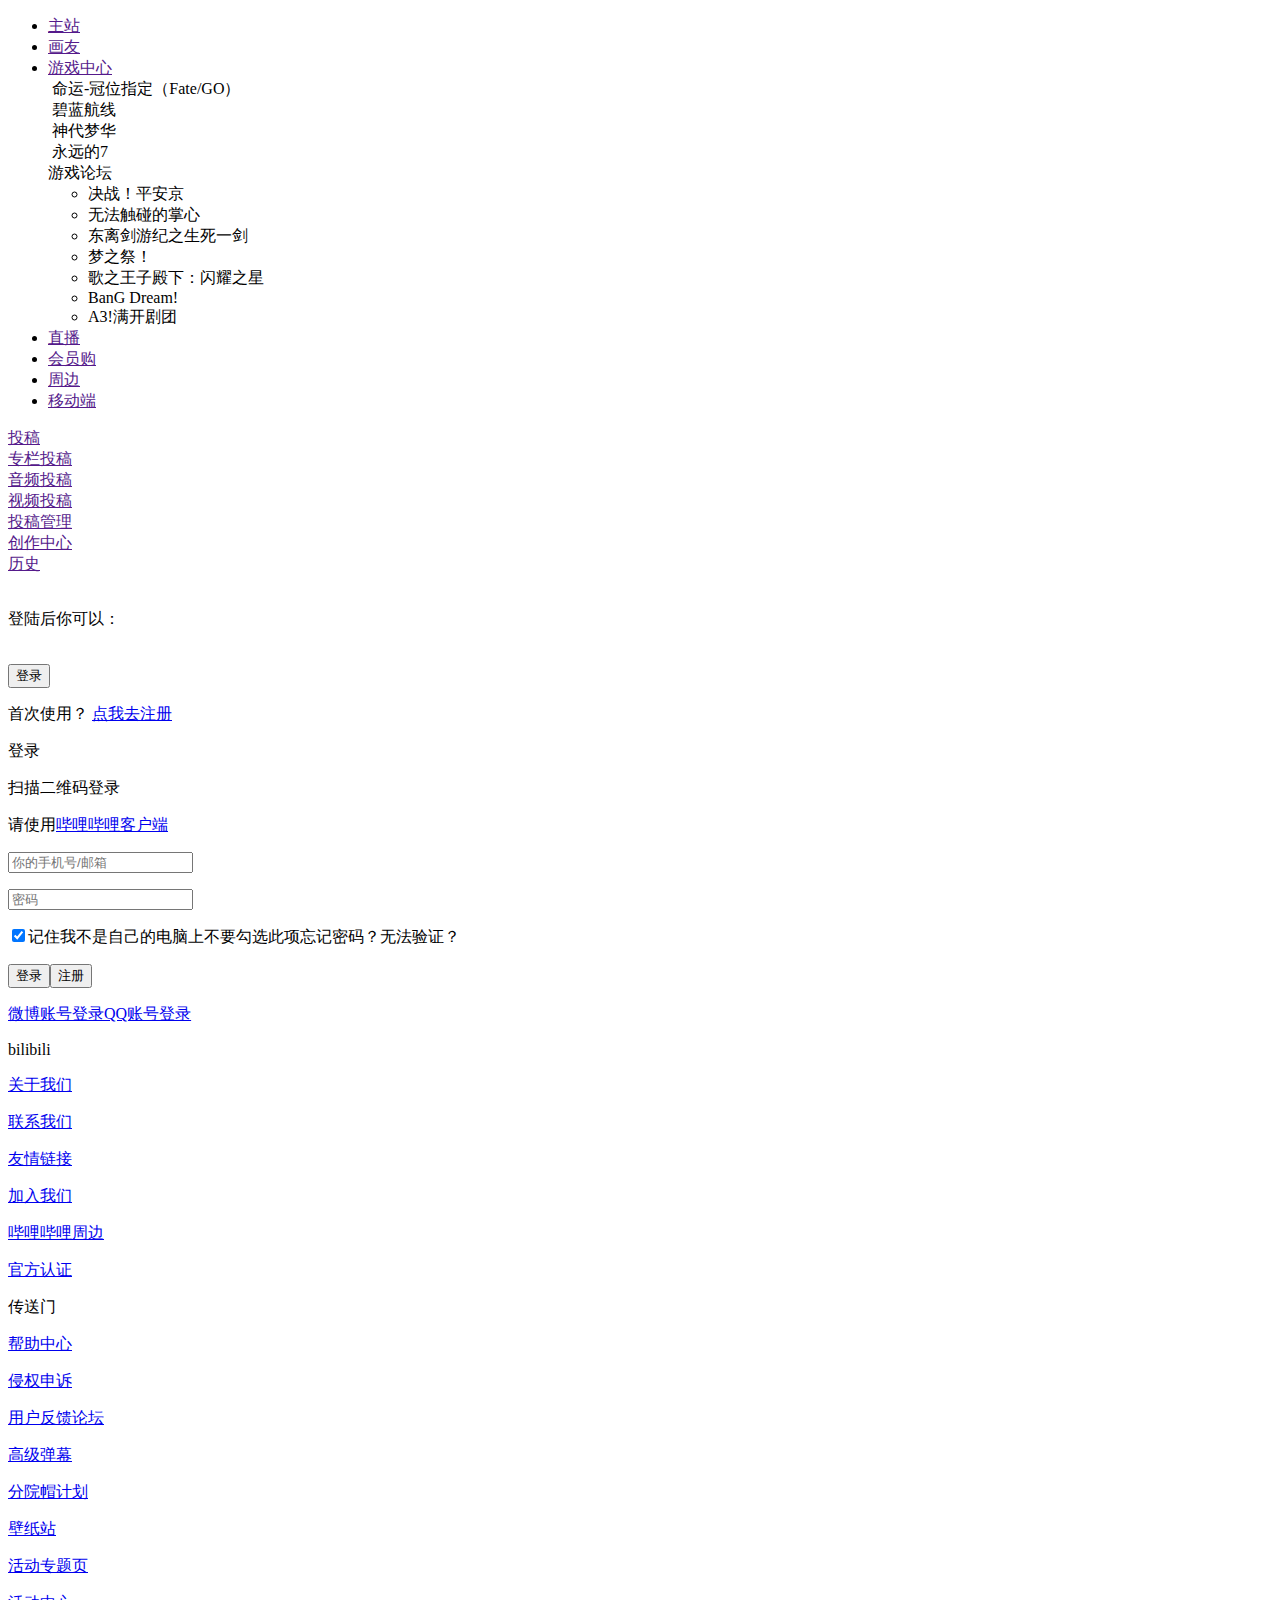
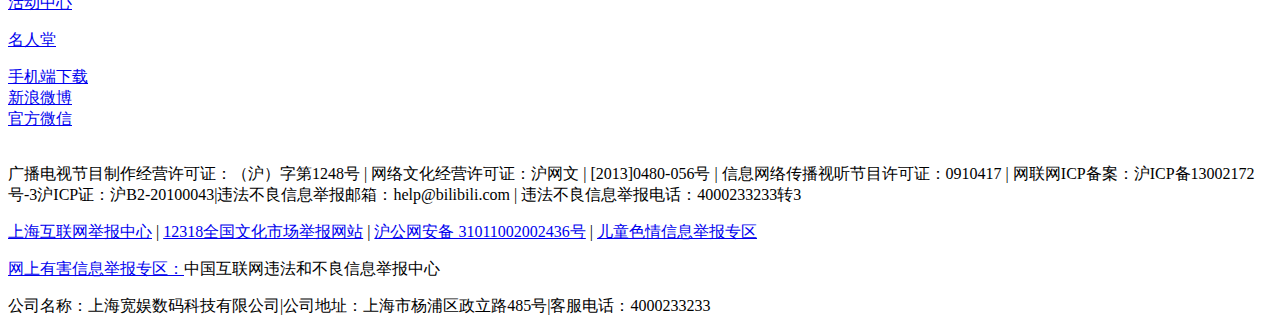
==== login.html @ 60efe560 "Add files via upload" ====
<!DOCTYPE html>
<html lang="en">
<head>
	<meta charset="UTF-8">
	<!-- saved from url=(0014)about:internet -->
	<title>bilibili</title>
	<link rel="stylesheet" href="styles_login/reset.css">
	<link rel="stylesheet" href="styles_login/basic.css">
	<style>

	</style>
	<!-- <script src="scripts/modernizr-custom.js"></script> -->
	<script src="scripts/global.js"></script>
	<script src="scripts/base.js"></script>
	<script src="scripts/animate.js"></script>
	<script>

	</script>
</head>
<body>
	<div class="header" id="header">
		<div class="opacity"></div>
		<div class="nav">
			<div class="left">
				<ul class="list">
					<li><a href="" target="" title="主站">主站</a></li>
					<li><a href="" target="" title="画友">画友</a></li>
					<li class="gaming" style="position: relative;">
						<a href="" target="" title="游戏中心">游戏中心</a>
						<div class="game">
							<div class="g_left">
								<div class="up">
									<img src="images/index/01/01.jpg" alt="">
									<span>命运-冠位指定（Fate/GO）</span>
								</div>
								<div class="down">
									<div>
										<img src="images/index/01/02.png" alt="">
										<span>碧蓝航线</span>
									</div>
									<div>
										<img src="images/index/01/03.jpg" alt="">
										<span>神代梦华</span>
									</div>
									<div>
										<img src="images/index/01/04.jpg" alt="">
										<span>永远的7</span>
									</div>
								</div>
							</div>
							<div class="g_right">
								<div class="up">
									<span>游戏论坛</span>
								</div>
								<div class="down">
									<ul class="list2">
										<li>决战！平安京</li>
										<li>无法触碰的掌心</li>
										<li>东离剑游纪之生死一剑</li>
										<li>梦之祭！</li>
										<li>歌之王子殿下：闪耀之星</li>
										<li>BanG Dream!</li>
										<li>A3!满开剧团</li>
									</ul>
								</div>
							</div>
						</div>
					</li>
					<li><a href="" target="" title="直播">直播</a></li>
					<li><a href="" target="" title="会员购">会员购</a></li>
					<li><a href="" target="" title="周边">周边</a></li>
					<li><a href="" target="" title="移动端">移动端</a></li>
				</ul>
			</div>
			<div class="right">
				<div class="rt contribute">
					<a class="bute" href="" target="" >投稿</a>
					<div class="contributing">
						<a class="c1" href="">
							<div></div>
							<span>专栏投稿</span>
						</a>
						<a class="c2" href="">
							<div></div>
							<span>音频投稿</span>
						</a>
						<a class="c3" href="">
							<div></div>
							<span>视频投稿</span>
						</a>
						<a class="c4" href="">
							<div></div>
							<span>投稿管理</span>
						</a>
						<a class="c5" href="">
							<div></div>
							<span>创作中心</span>
						</a>
					</div>
				</div>
				<div class="rt history"><a href="" target="">历史</a></div>
				<div class="rt head">
					<img class="circle" src="images/akari.jpg" alt="">
					<div class="heading">
						<p class="text">登陆后你可以：</p>
						<div class="content">
							<img class="night" src="images/index/02/01.png" alt="">
							<img class="word1" src="images/index/02/02.png" alt="">
							<img class="word2" src="images/index/02/02.png" alt="">
						</div>
						<input class="button" type="button" value="登录">
						<p class="bottom">
							<span>首次使用？</span>
							<a href="#"><span>点我去注册</span></a>
						</p>
					</div>
				</div>
			</div>
		</div>
	</div>

	<div class="logo">
		<div class="bg"></div>
		<div class="content"></div>
	</div>

	<div class="main">
		<div class="content">
			<div class="up">
				<div class="left"></div>
				<div class="center">登录</div>
				<div class="right"></div>
			</div>
			<div class="down">
				<div class="left float">
					<div class="ks-content">
						<div class="code">
							<div class="ks-code1"></div>
							<div class="ks-code2"></div>
						</div>
						<p>扫描二维码登录</p>
						<span>请使用</span><a href="#" target=""><span>哔哩哔哩客户端</span></a>
					</div>
				</div>
				<div class="center float"></div>
				<div class="right float">
					<form action="">
						<p><input type="text" name="account" placeholder="你的手机号/邮箱"></p>
						<p><input type="password" name="pass" placeholder="密码"></p>
						<p class="middle"><input type="checkbox" name="remember" id="ks-remember" checked><label for="ks-remember"><span class="remember">记住我</span><span class="remind">不是自己的电脑上不要勾选此项</span></label><a class="forget">忘记密码？</a><a class="unable">无法验证？</a></p>
						<button class="login">登录</button><button class="register">注册</button>
						<p class="last"><a href="#" target=""><span class="weibo">微博账号登录</span></a><a href="#" target=""><span class="qq">QQ账号登录</span></a></p>

					</form>
				</div>
			</div>
		</div>
	</div>

	<div class="footer">
		<div class="ks-up-footer">
			<div class="ks-up-left">
				<p class="ks-up-text">bilibili</p>
				<div class="ks-left">
					<p><a href="#" target="">关于我们</a></p>
					<p><a href="#" target="">联系我们</a></p>
				</div>
				<div class="ks-left">
					<p><a href="#" target="">友情链接</a></p>
					<p><a href="#" target="">加入我们</a></p>
				</div>
				<div class="ks-left">
					<p><a href="#" target="">哔哩哔哩周边</a></p>
					<p><a href="#" target="">官方认证</a></p>
				</div>
			</div>
			<div class="ks-up-center">
				<p class="ks-up-text">传送门</a></p>
				<div class="ks-left">
					<p><a href="#" target="">帮助中心</a></p>
					<p><a href="#" target="">侵权申诉</a></p>
					<p><a href="#" target="">用户反馈论坛</a></p>
				</div>
				<div class="ks-left">
					<p><a href="#" target="">高级弹幕</a></p>
					<p><a href="#" target="">分院帽计划</a></p>
					<p><a href="#" target="">壁纸站</a></p>
				</div>
				<div class="ks-left">
					<p><a href="#" target="">活动专题页</a></p>
					<p><a href="#" target="">活动中心</a></p>
					<p><a href="#" target="">名人堂</a></p>
				</div>
			</div>
			<div class="ks-up-right">
				<a href="#" target="">
					<div class="ks-right d1">
						<span>手机端下载</span>
					</div>
				</a>
				<a href="#" target="">
					<div class="ks-right d2">
						<span>新浪微博</span>
					</div>
				</a>
				<a href="#" target="">
					<div class="ks-right d3">
						<span>官方微信</span>
					</div>
				</a>
			</div>
		</div>
		<div class="ks-down-footer">
			<div class="ks-down-left">
				<img src="images/register/01.png" alt="">
			</div>
			<div class="ks-down-right">
				<p>广播电视节目制作经营许可证：（沪）字第1248号 | 网络文化经营许可证：沪网文 | [2013]0480-056号 | 信息网络传播视听节目许可证：0910417 | 网联网ICP备案：沪ICP备13002172号-3沪ICP证：沪B2-20100043|违法不良信息举报邮箱：help@bilibili.com | 违法不良信息举报电话：4000233233转3</p>
				<p><a class="a1" href="#" target="">上海互联网举报中心</a> | <a class="a2" href="#" target="">12318全国文化市场举报网站</a> | <a class="a3" href="#" target="">沪公网安备 31011002002436号</a> | <a class="a4" href="#" target="">儿童色情信息举报专区</a></p>
				<p><a class="a5" href="#" target="">网上有害信息举报专区：</a><a class="a6">中国互联网违法和不良信息举报中心</a></p>
				<p>公司名称：上海宽娱数码科技有限公司|公司地址：上海市杨浦区政立路485号|客服电话：4000233233</p>
			</div>
		</div>
	</div>

</body>
</html>
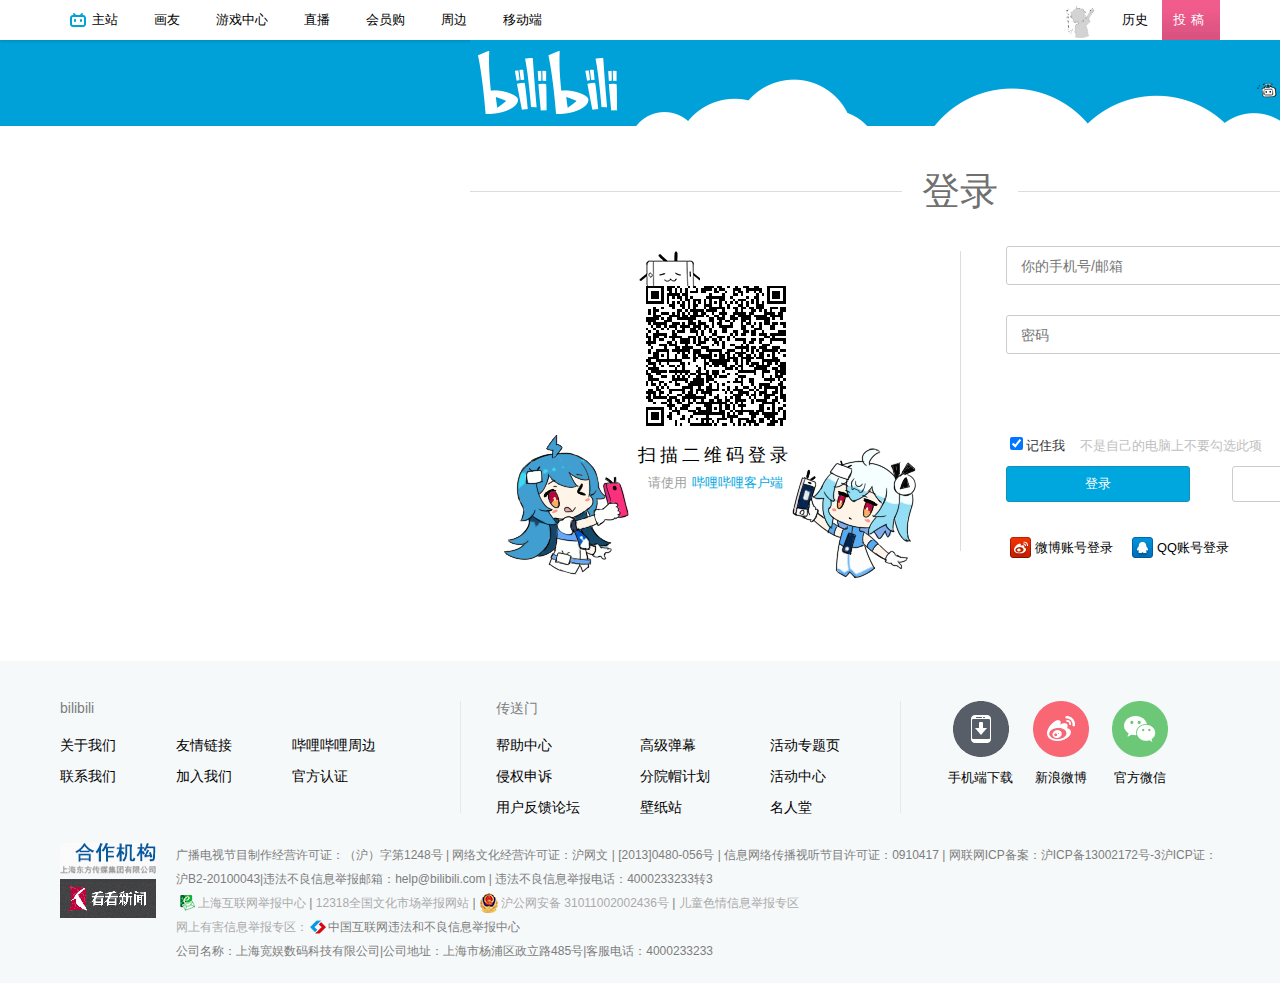
==== commit 26f84834: "Add files via upload" ====
--- a/login.html
+++ b/login.html
@@ -13,7 +13,125 @@
 	<script src="scripts/global.js"></script>
 	<script src="scripts/base.js"></script>
 	<script src="scripts/animate.js"></script>
+	<script src="scripts/jquery.js"></script>
 	<script>
+		//jQuery：
+		jQuery(function($){
+			//搜索框：
+			var $inputText = $(".search input[type=text]");
+			var $inputSubmit = $(".search input[type=submit]");
+			$(".search input[type!=button]").hover(function(){
+				$inputText.css({
+					backgroundColor: "rgba(255,255,255,1)"
+				});
+				$inputSubmit.css({
+					backgroundColor: "rgba(255,255,255,1)"
+				});
+			},function(){
+				$inputText.css({
+					backgroundColor: "rgba(255,255,255,0.8)"
+				});
+				$inputSubmit.css({
+					backgroundColor: "rgba(255,255,255,0.8)"
+				});
+			});
+
+			//.game
+			var $game = $(".nav .game");
+			$game.css({
+				"height": 0
+			});
+
+			$(".nav .gaming").hover(function(){
+				$game.css({
+					height: "256px"
+				});
+
+				$game.animate({
+					top: "40px",
+					opacity: 1
+				});
+			},function(){
+				$game.animate({
+					top: "48px",
+					opacity: 0
+				});
+				$game.queue(function(next){
+					$(this).css({
+						height: 0
+					});
+					next();
+				});
+			});
+
+
+			//.head
+			var $head = $(".nav .heading");
+			$head.css({
+					height: 0,
+					padding: 0,
+					border: "none"
+			});
+
+			$(".nav .head").hover(function(){
+				$head.css({
+					height: "309px",
+					padding: "12px",
+					border: "1px solid #ccc"
+				});
+
+				$head.animate({
+					top: "40px",
+					opacity: 1
+				});
+			},function(){
+				$head.animate({
+					top: "48px",
+					opacity: 0
+				});
+				$head.queue(function(next){
+					$(this).css({
+						height: 0,
+						padding: 0,
+						border: "none"
+					});
+					next();
+				});
+			});
+
+
+			//.contributing
+			var $contributing = $(".contribute .contributing");
+			$contributing.css({
+				"height": 0
+			});
+
+			$(".contribute").hover(function(){
+				$contributing.css({
+					height: "64px"
+				});
+
+				$contributing.animate({
+					top: "40px",
+					opacity: 1
+				});
+			},function(){
+				$contributing.animate({
+					top: "48px",
+					opacity: 0
+				});
+				$contributing.queue(function(next){
+					$(this).css({
+						height: 0
+					});
+					next();
+				});
+			});
+		});
+
+
+
+
 
 	</script>
 </head>
@@ -108,11 +226,8 @@
 							<img class="word1" src="images/index/02/02.png" alt="">
 							<img class="word2" src="images/index/02/02.png" alt="">
 						</div>
-						<input class="button" type="button" value="登录">
-						<p class="bottom">
-							<span>首次使用？</span>
-							<a href="#"><span>点我去注册</span></a>
-						</p>
+						<a class="login" href="login.html" target=""><input class="button" type="button" value="登录"></a>
+						<p class="bottom"><span>首次使用？</span><a class="register" href="register.html"><span>点我去注册</span></a></p>
 					</div>
 				</div>
 			</div>
--- a/styles_login/basic.css
+++ b/styles_login/basic.css
@@ -0,0 +1,3 @@
+@import url(layout.css);
+@import url(color.css);
+@import url(typography.css);